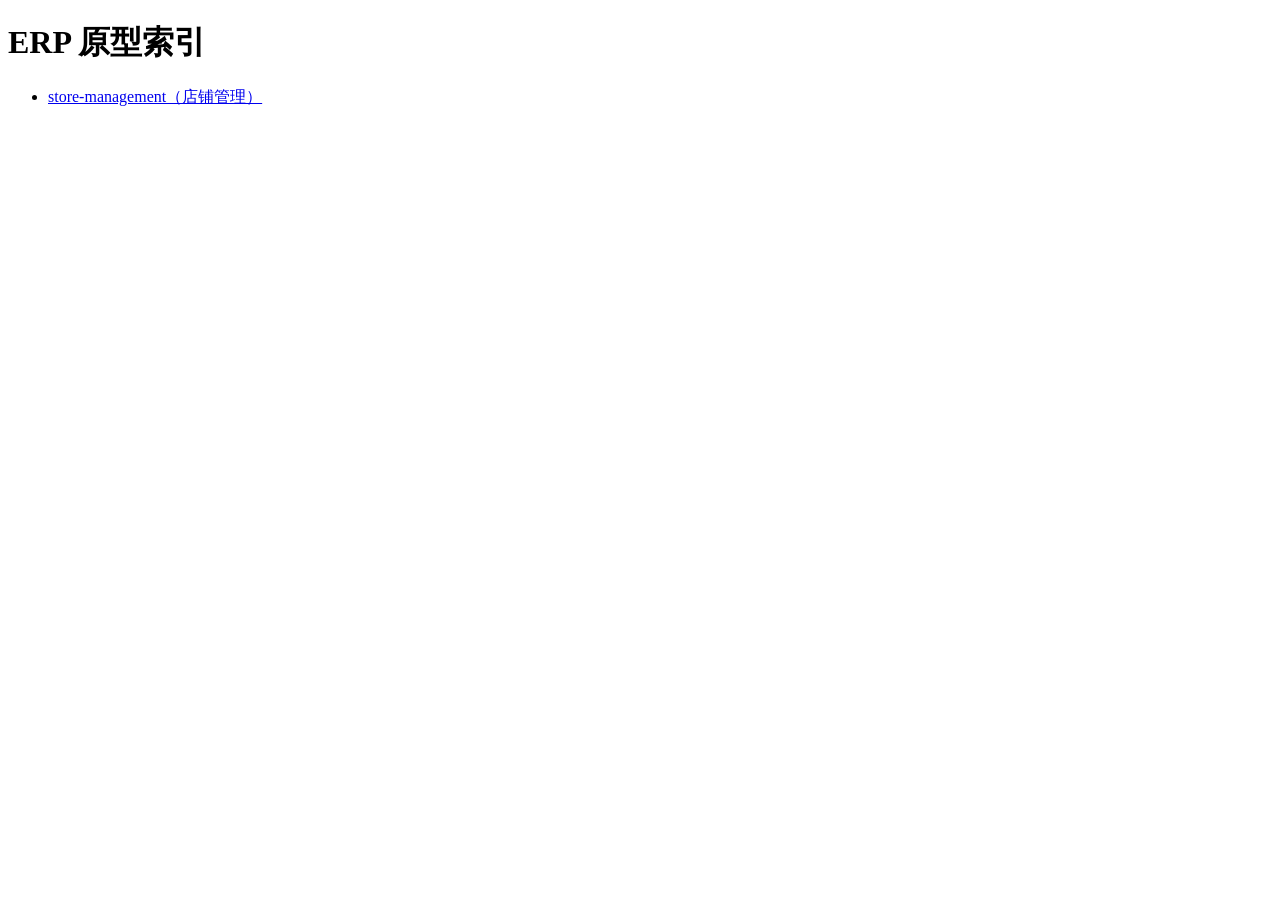
==== index.html @ c1b2c04b "add index.html" ====
﻿<!doctype html>
<html lang="zh-CN">
<head><meta charset="utf-8"><title>ERP 原型索引</title></head>
<body>
<h1>ERP 原型索引</h1>
<ul>
  <li><a href="./prototype/store-management/">store-management（店铺管理）</a></li>
</ul>
</body>
</html>
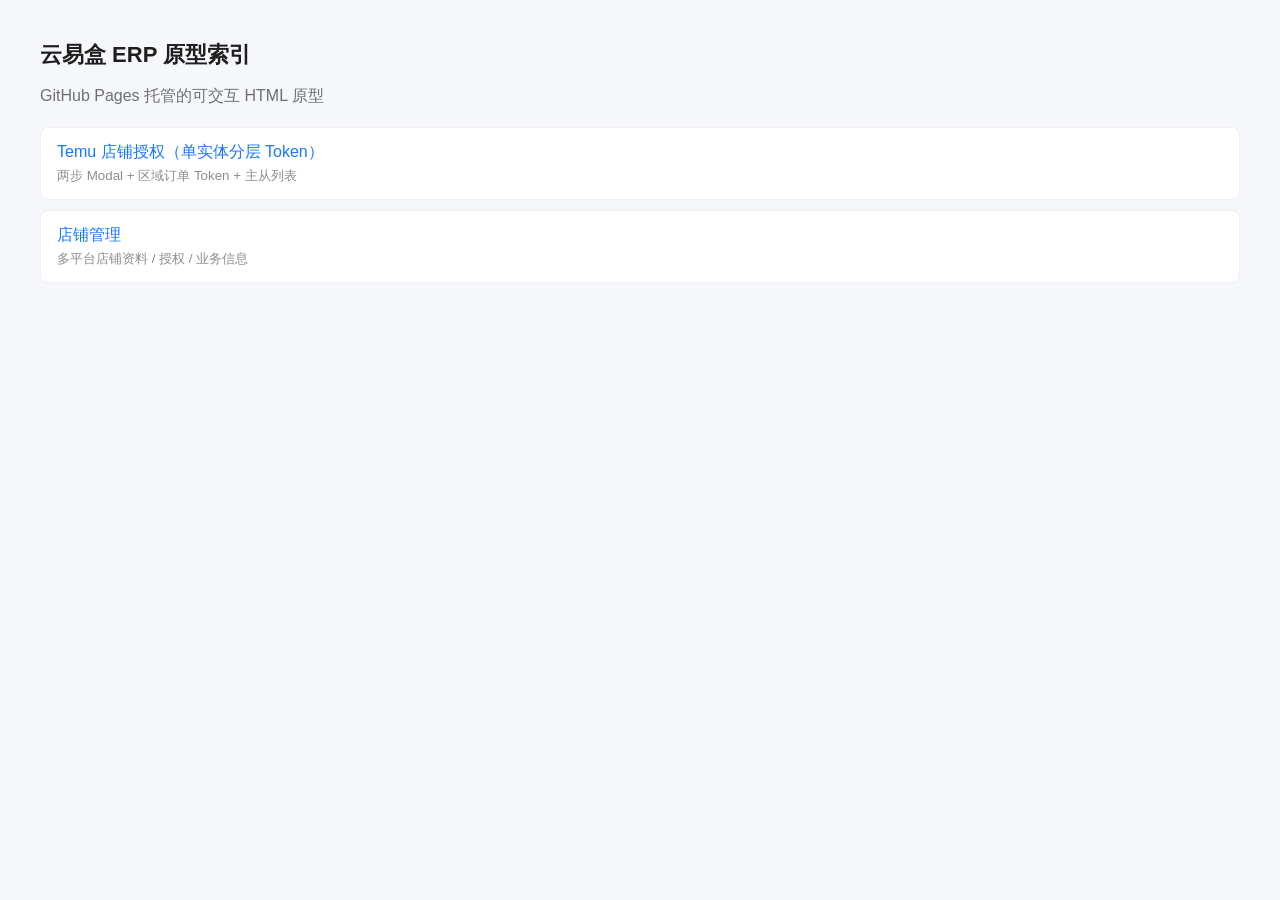
==== commit 17a6eba3: "add temu-auth to prototype index" ====
--- a/index.html
+++ b/index.html
@@ -1,10 +1,22 @@
-﻿<!doctype html>
+<!doctype html>
 <html lang="zh-CN">
-<head><meta charset="utf-8"><title>ERP 原型索引</title></head>
+<head>
+  <meta charset="UTF-8" />
+  <meta name="viewport" content="width=device-width, initial-scale=1.0" />
+  <title>ERP Prototypes</title>
+  <style>
+    body{font-family:-apple-system,BlinkMacSystemFont,"Segoe UI","PingFang SC","Microsoft YaHei",sans-serif;margin:40px;background:#f5f7fa;color:rgba(0,0,0,.88)}
+    h1{font-size:22px;margin-bottom:8px}
+    p{color:rgba(0,0,0,.55);margin-bottom:20px}
+    a{display:block;padding:14px 16px;margin-bottom:10px;background:#fff;border:1px solid #f0f0f0;border-radius:8px;text-decoration:none;color:#1677ff}
+    a:hover{border-color:#91caff}
+    small{display:block;color:rgba(0,0,0,.45);margin-top:4px}
+  </style>
+</head>
 <body>
-<h1>ERP 原型索引</h1>
-<ul>
-  <li><a href="./prototype/store-management/">store-management（店铺管理）</a></li>
-</ul>
+  <h1>云易盒 ERP 原型索引</h1>
+  <p>GitHub Pages 托管的可交互 HTML 原型</p>
+  <a href="./prototype/temu-auth/index.html">Temu 店铺授权（单实体分层 Token）<small>两步 Modal + 区域订单 Token + 主从列表</small></a>
+  <a href="./prototype/store-management/index.html">店铺管理<small>多平台店铺资料 / 授权 / 业务信息</small></a>
 </body>
-</html>
+</html>
